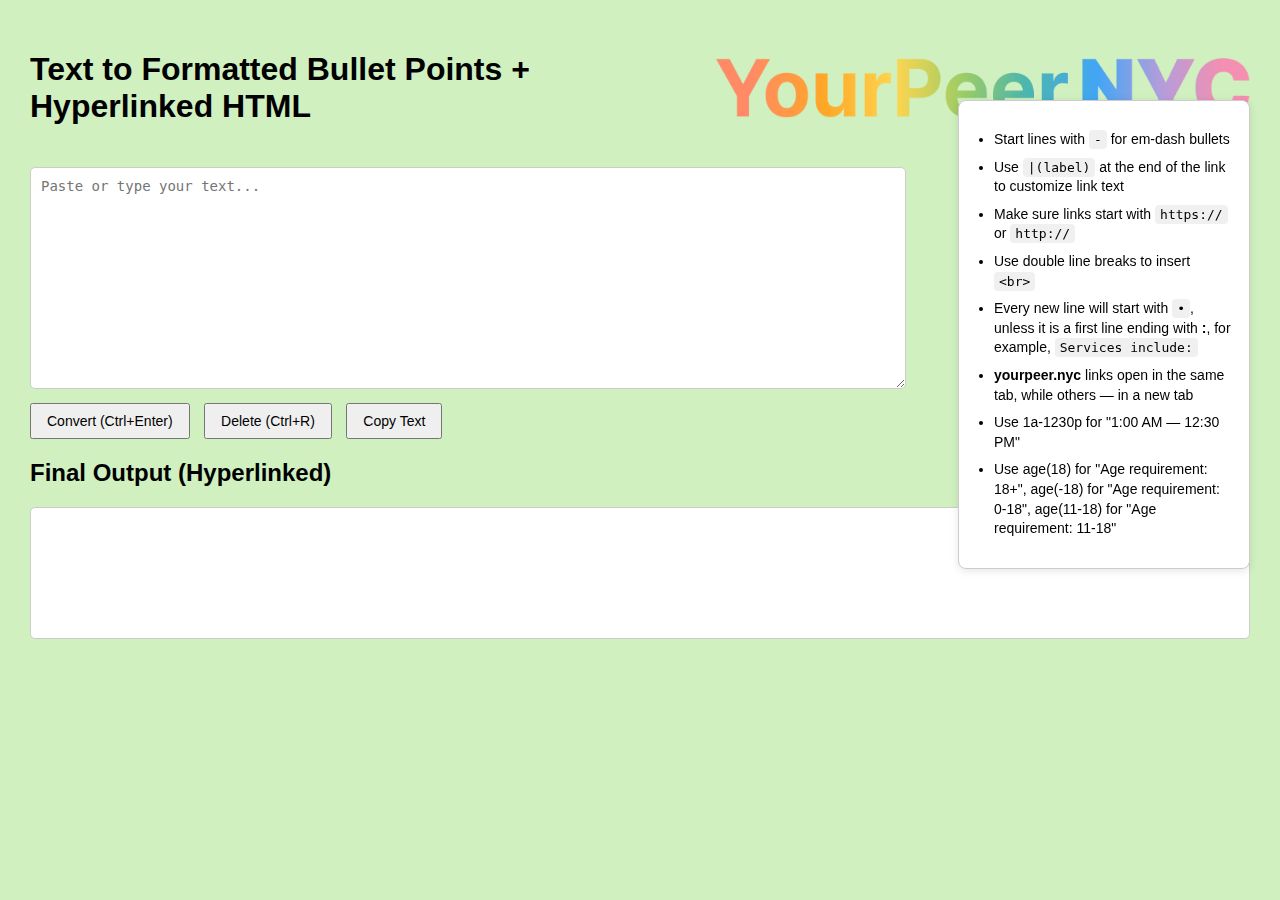
==== index.html @ 9231507d "Update index.html" ====
<!DOCTYPE html>
<html lang="en">
<head>
  <meta charset="UTF-8">
  <meta name="viewport" content="width=device-width, initial-scale=1">
  <title>Text Formatter + Hyperlinker</title>
  <link rel="stylesheet" href="style.css">
</head>
<body>

  <div class="header">
    <h1>Text to Formatted Bullet Points + Hyperlinked HTML</h1>
    <img src="logo.png" alt="Logo" class="logo">
  </div>

  <!-- 🛠️ Main Layout: Textarea + Instructions Side by Side -->
  <div class="main-container">
    <div class="left-side">
      <textarea id="inputText" placeholder="Paste or type your text..."></textarea>

      <div class="buttons">
        <button onclick="convert()">Convert (Ctrl+Enter)</button>
        <button onclick="refresh()">Delete (Ctrl+R)</button>
        <button id="copyButton" onclick="copyTextArea()">Copy Text</button>

      </div>
    </div>

    <div class="instructions-banner" id="instructions-banner">
      <ul>
        <li>Start lines with <code>-</code> for em-dash bullets</li>
        <li>Use <code>|(label)</code> at the end of the link to customize link text</li>
        <li>Make sure links start with <code>https://</code> or <code>http://</code></li>
        <li>Use double line breaks to insert <code>&lt;br&gt;</code></li>
        <li>Every new line will start with <code>•</code>, unless it is a first line ending with <strong>:</strong>, for example, <code>Services include:</code></li>
        <li><strong>yourpeer.nyc</strong> links open in the same tab, while others — in a new tab</li>
        <li>Use 1a-1230p for "1:00 AM — 12:30 PM"</li>
        <li>Use age(18) for "Age requirement: 18+", age(-18) for "Age requirement: 0-18", age(11-18) for "Age requirement: 11-18"</li>
      </ul>
    </div>
  </div>

  <h2>Final Output (Hyperlinked)</h2>
  <div id="output"></div>

  <script src="script.js"></script>

</body>
</html>
---- style.css ----
body {
  font-family: Arial, sans-serif;
  margin: 30px;
  background: #d0f0c0; /* 🟢 Light greenish background */
}


.header {
  display: flex;
  align-items: center;
  justify-content: space-between;
}

.logo {
  height: 60px;
}

textarea {
  width: 70%; /* ⬅️ Narrower width */
  height: 200px;
  padding: 10px;
  font-size: 14px;
  margin-top: 20px;
  margin-bottom: 10px;
  resize: vertical;
  border: 1px solid #ccc;
  border-radius: 5px;
}


.buttons {
  margin-bottom: 20px;
}

button {
  margin-right: 10px;
  padding: 8px 15px;
  font-size: 14px;
  cursor: pointer;
}

#output {
  background: #fff;
  padding: 15px;
  border-radius: 5px;
  min-height: 100px;
  border: 1px solid #ccc;
  font-family: Inter, Helvetica Neue, Helvetica, sans-serif;
}
.instructions-banner {
  position: fixed;
  top: 100px;
  right: 30px;
  width: 260px;
  background: #ffffff;
  border: 1px solid #ccc;
  padding: 15px;
  border-radius: 8px;
  box-shadow: 0 2px 8px rgba(0, 0, 0, 0.1);
  font-family: Inter, Helvetica Neue, Helvetica, sans-serif;
  font-size: 14px;
  z-index: 1000;
  
  /* NEW 👇 */
  max-height: calc(100vh - 150px); /* leave some space top and bottom */
  overflow-y: auto; /* enable vertical scroll */
}


.instructions-banner h2 {
  font-size: 18px;
  margin-bottom: 10px;
}

.instructions-banner ul {
  padding-left: 20px;
}

.instructions-banner li {
  margin-bottom: 8px;
  line-height: 1.4;
}

.instructions-banner code {
  background: #f0f0f0;
  padding: 2px 5px;
  border-radius: 4px;
  font-size: 13px;
}
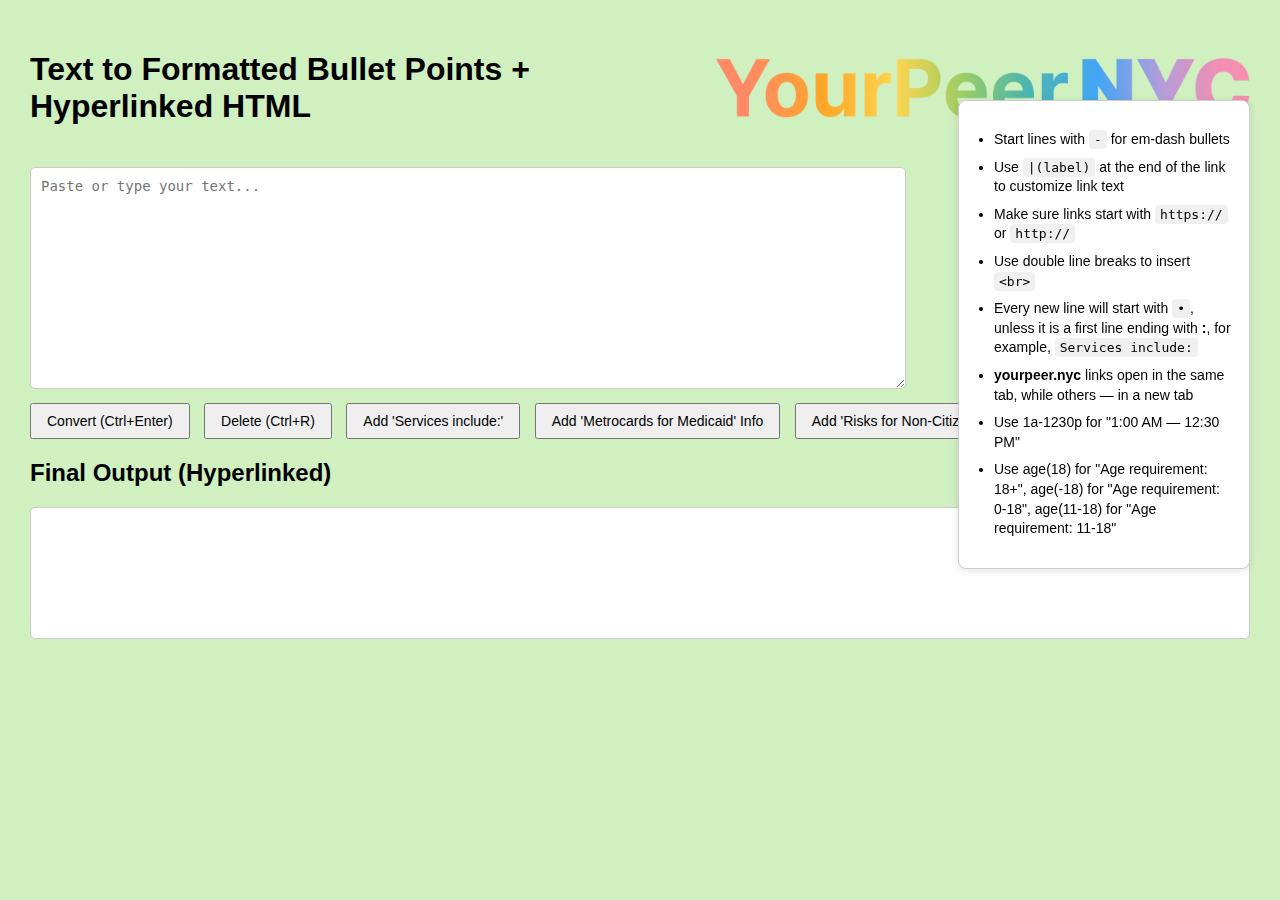
==== commit 950cc674: "Update index.html" ====
--- a/index.html
+++ b/index.html
@@ -22,6 +22,9 @@
         <button onclick="convert()">Convert (Ctrl+Enter)</button>
         <button onclick="refresh()">Delete (Ctrl+R)</button>
         <button id="copyButton" onclick="copyTextArea()">Copy Text</button>
+        <button onclick="addServicesInclude()">Add 'Services include:'</button>
+        <button onclick="appendMetrocards()">Add 'Metrocards for Medicaid' Info</button>
+        <button onclick="appendRisks()">Add 'Risks for Non-Citizens' Info</button>
 
       </div>
     </div>
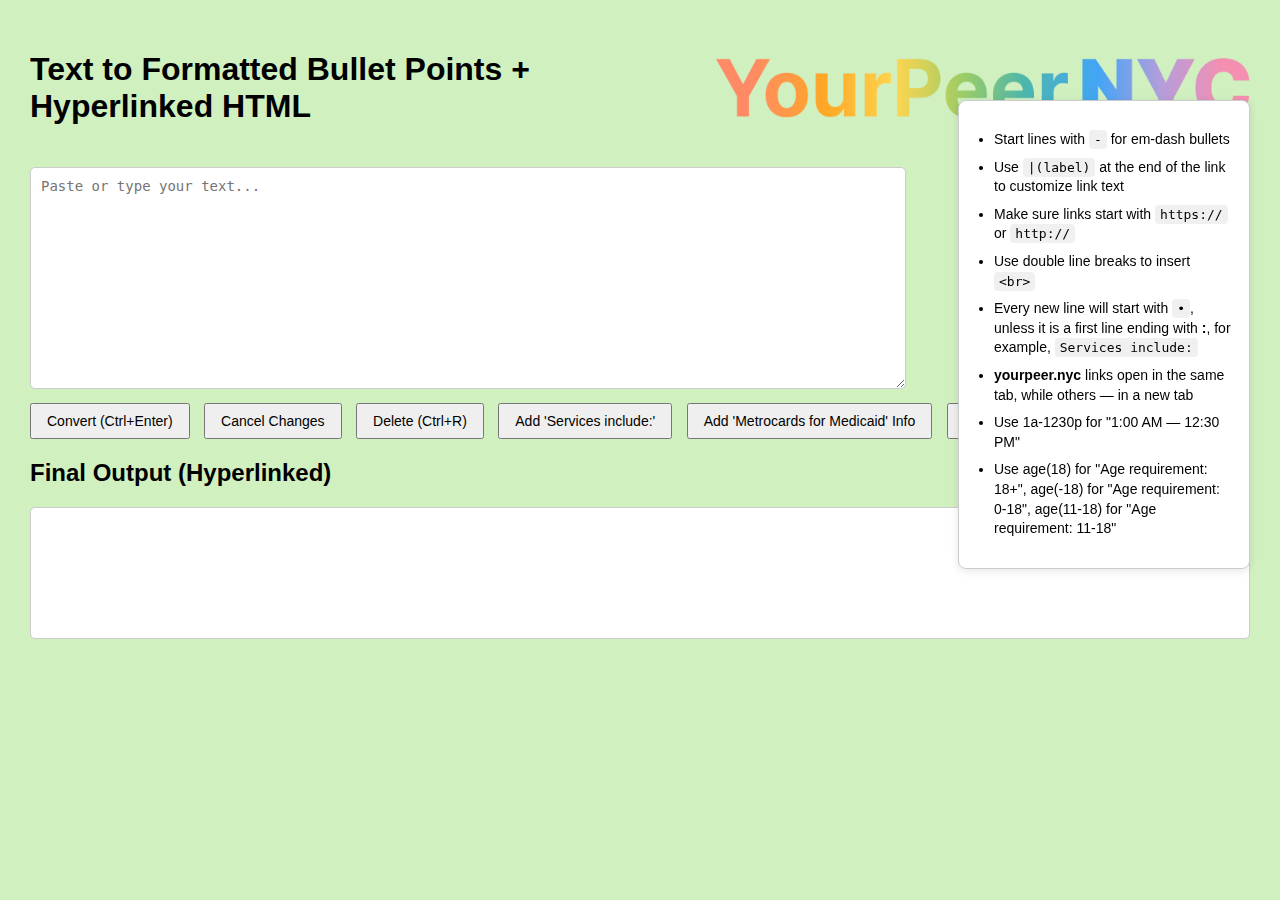
==== commit 1a869672: "Update index.html" ====
--- a/index.html
+++ b/index.html
@@ -20,6 +20,8 @@
 
       <div class="buttons">
         <button onclick="convert()">Convert (Ctrl+Enter)</button>
+        <button onclick="cancelChanges()">Cancel Changes</button>
+
         <button onclick="refresh()">Delete (Ctrl+R)</button>
         <button id="copyButton" onclick="copyTextArea()">Copy Text</button>
         <button onclick="addServicesInclude()">Add 'Services include:'</button>
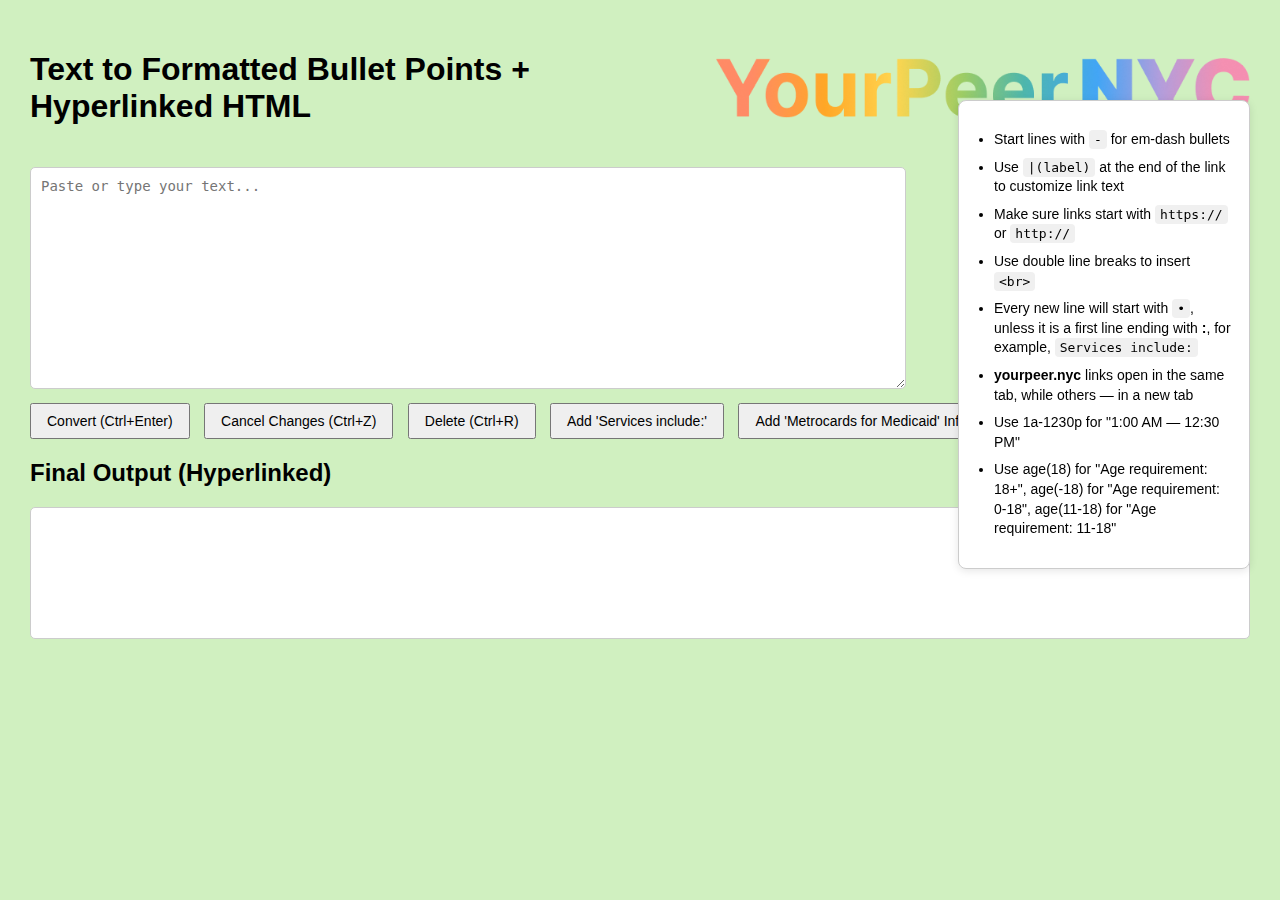
==== commit a0111a56: "Update index.html" ====
--- a/index.html
+++ b/index.html
@@ -20,8 +20,7 @@
 
       <div class="buttons">
         <button onclick="convert()">Convert (Ctrl+Enter)</button>
-        <button onclick="cancelChanges()">Cancel Changes</button>
-
+        <button id="cancelButton" onclick="cancelChanges()">Cancel Changes (Ctrl+Z)</button>
         <button onclick="refresh()">Delete (Ctrl+R)</button>
         <button id="copyButton" onclick="copyTextArea()">Copy Text</button>
         <button onclick="addServicesInclude()">Add 'Services include:'</button>
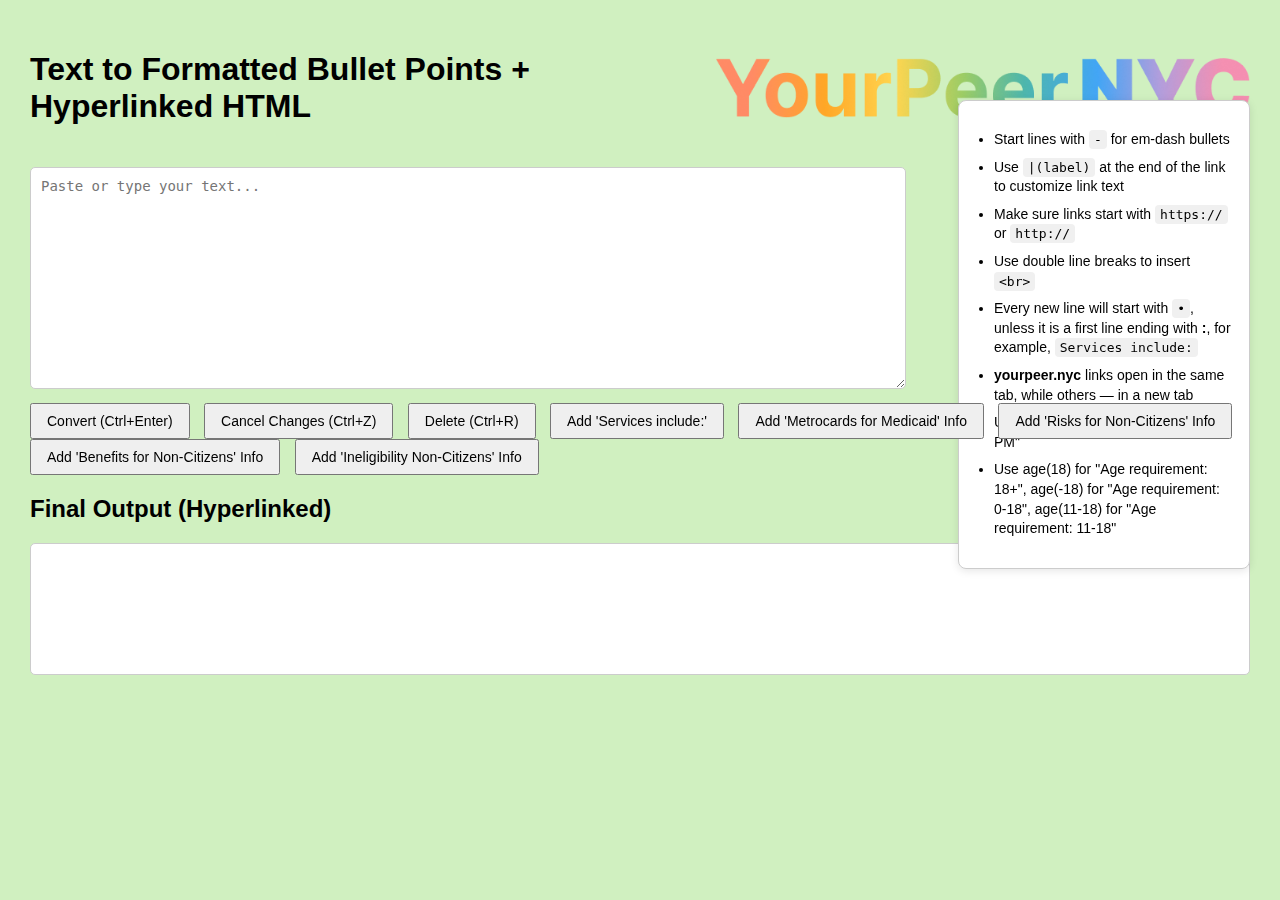
==== commit d211ac06: "Update index.html" ====
--- a/index.html
+++ b/index.html
@@ -26,6 +26,8 @@
         <button onclick="addServicesInclude()">Add 'Services include:'</button>
         <button onclick="appendMetrocards()">Add 'Metrocards for Medicaid' Info</button>
         <button onclick="appendRisks()">Add 'Risks for Non-Citizens' Info</button>
+        <button onclick="appendSurviv()">Add 'Benefits for Non-Citizens' Info</button>
+        <button onclick="appendInelig()">Add 'Ineligibility Non-Citizens' Info</button>
 
       </div>
     </div>
--- a/style.css
+++ b/style.css
@@ -30,7 +30,10 @@
 
 .buttons {
   margin-bottom: 20px;
+  position: relative; /* 🆕 Needed for z-index to work */
+  z-index: 2000; /* 🆙 Higher than the banner (which was 1000) */
 }
+
 
 button {
   margin-right: 10px;
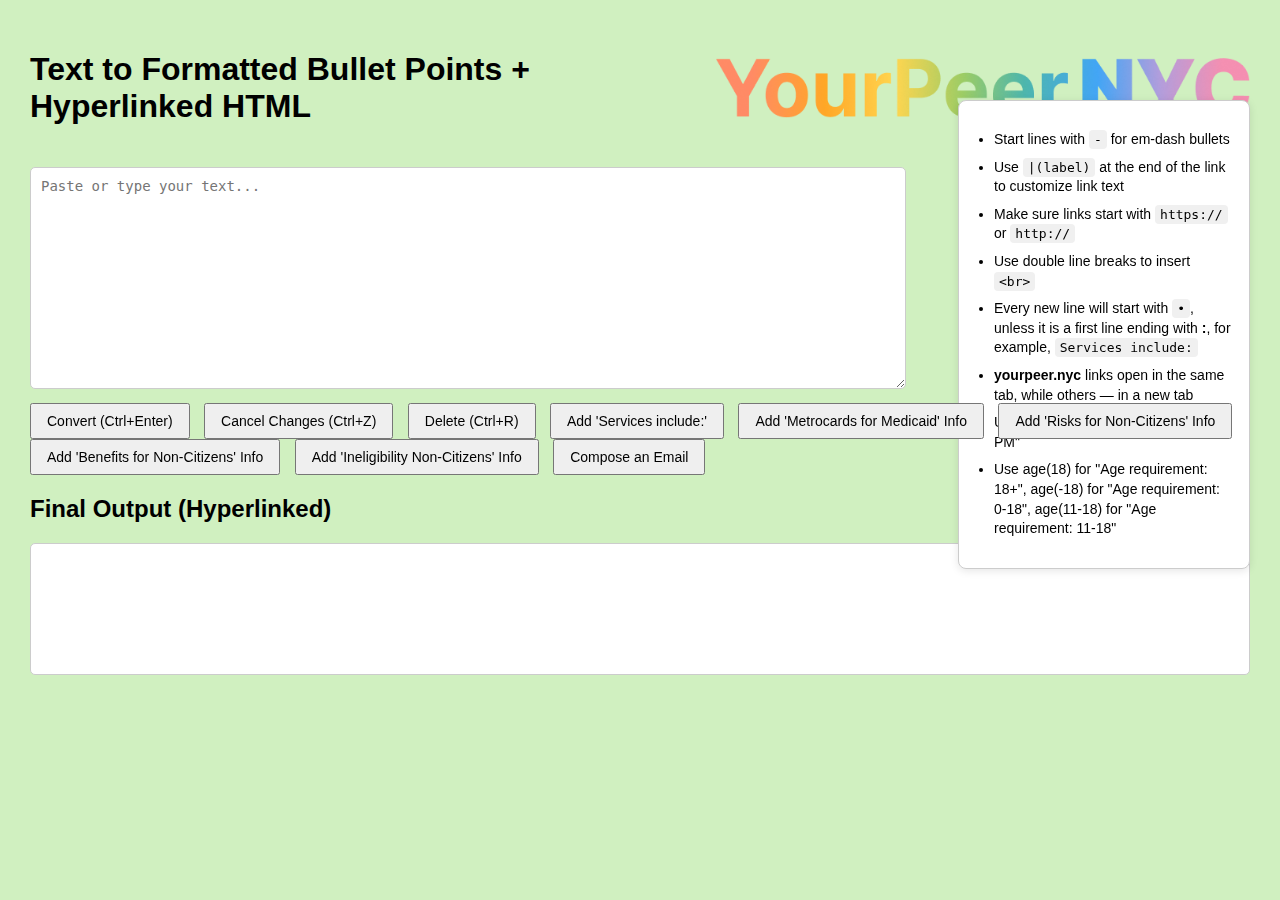
==== commit 71970e84: "Update index.html" ====
--- a/index.html
+++ b/index.html
@@ -4,8 +4,24 @@
   <meta charset="UTF-8">
   <meta name="viewport" content="width=device-width, initial-scale=1">
   <title>Text Formatter + Hyperlinker</title>
-  <link rel="stylesheet" href="style.css">
+  
+  <link rel="stylesheet" href="style.css"> <!-- your main CSS -->
+
+  <style>
+    .button-container {
+      display: flex;
+      flex-wrap: wrap; /* Allow buttons to wrap into multiple lines */
+      gap: 10px;       /* Add spacing between buttons */
+      margin-bottom: 20px;
+    }
+
+    .button-container button {
+      flex: 1 0 auto;  /* Let buttons shrink if needed but don't stretch weirdly */
+      min-width: 180px; /* Minimum width for each button */
+    }
+  </style> 
 </head>
+
 <body>
 
   <div class="header">
@@ -28,6 +44,10 @@
         <button onclick="appendRisks()">Add 'Risks for Non-Citizens' Info</button>
         <button onclick="appendSurviv()">Add 'Benefits for Non-Citizens' Info</button>
         <button onclick="appendInelig()">Add 'Ineligibility Non-Citizens' Info</button>
+        <a href="email.html">
+         <button>Compose an Email</button>
+        </a>
+
 
       </div>
     </div>
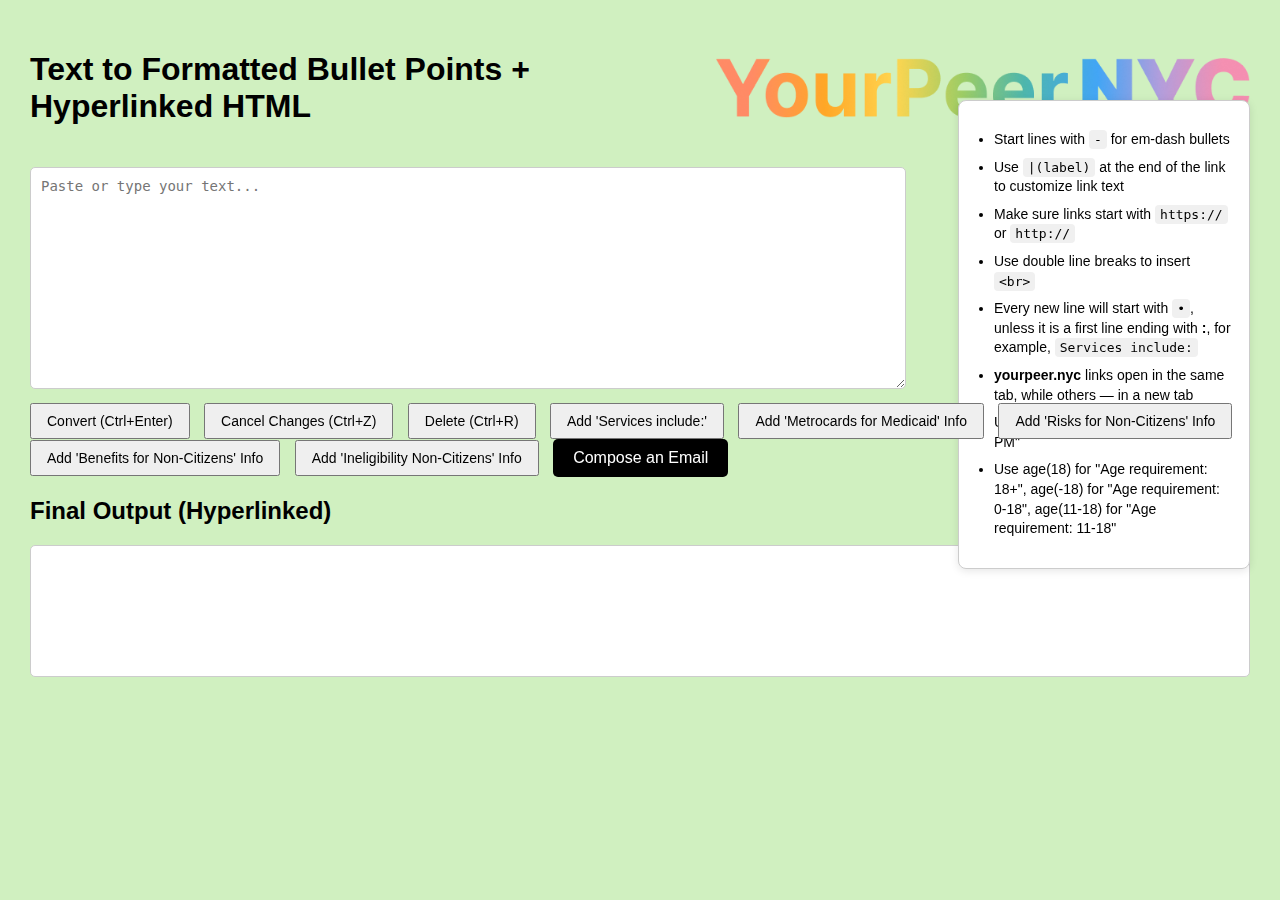
==== commit 1864f46b: "Update index.html" ====
--- a/index.html
+++ b/index.html
@@ -44,9 +44,8 @@
         <button onclick="appendRisks()">Add 'Risks for Non-Citizens' Info</button>
         <button onclick="appendSurviv()">Add 'Benefits for Non-Citizens' Info</button>
         <button onclick="appendInelig()">Add 'Ineligibility Non-Citizens' Info</button>
-        <a href="email.html">
-         <button>Compose an Email</button>
-        </a>
+        <button class="email-button" onclick="location.href='email.html'">Compose an Email</button>
+
 
 
       </div>
--- a/style.css
+++ b/style.css
@@ -90,3 +90,16 @@
   border-radius: 4px;
   font-size: 13px;
 }
+.email-button {
+  background-color: black;
+  color: white;
+  border: none;
+  padding: 10px 20px;
+  font-size: 16px;
+  cursor: pointer;
+  border-radius: 5px;
+}
+
+.email-button:hover {
+  background-color: #333; /* slightly lighter black on hover */
+}
